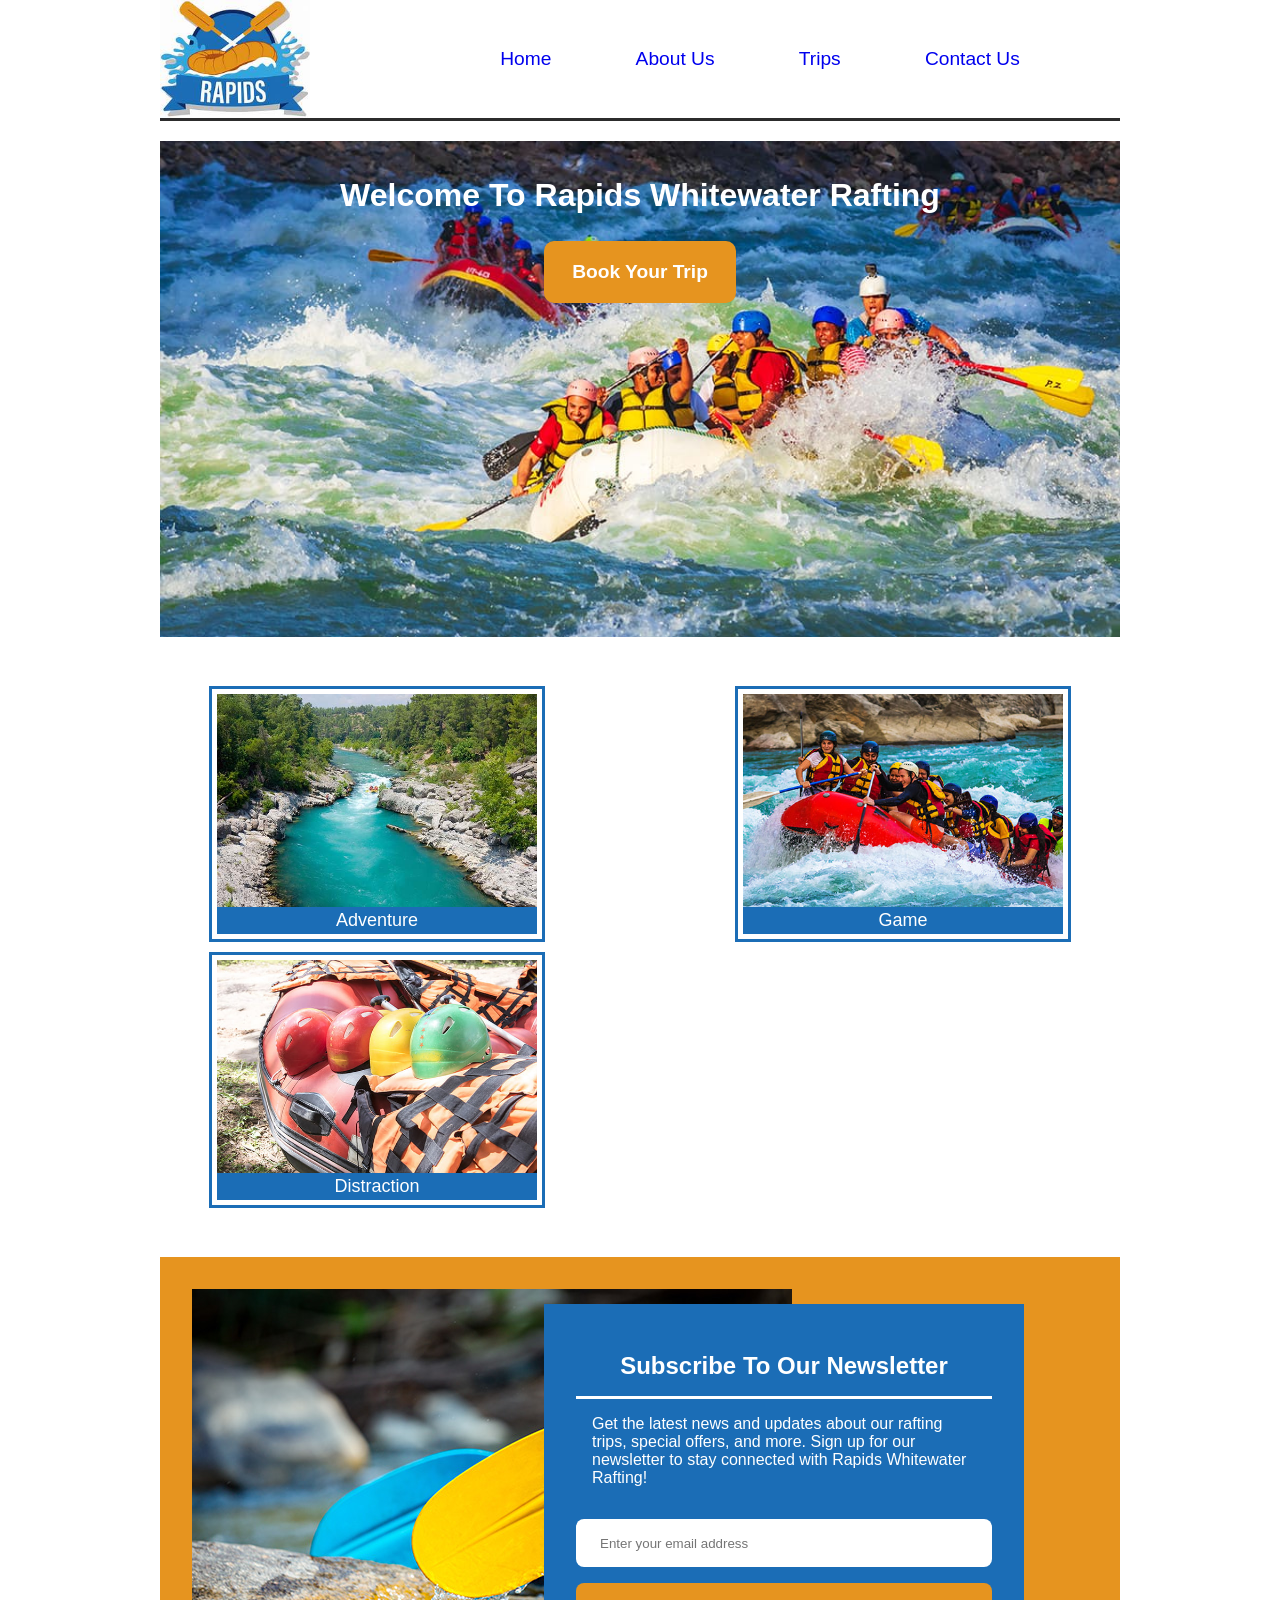
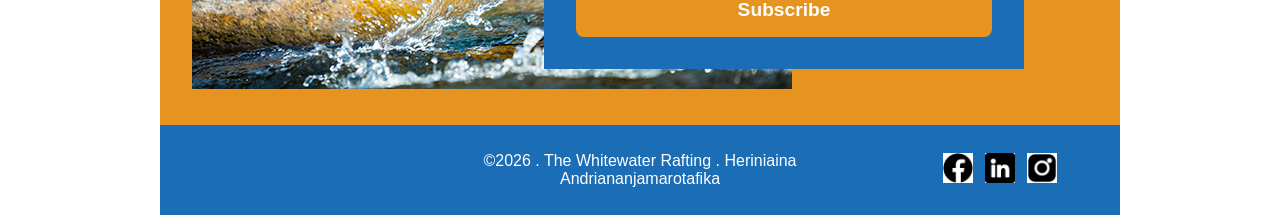
==== wwr/index.html @ 544561e9 "wdd130 Final project" ====
<!DOCTYPE html>
<html lang="en">

    <head>
        <meta charset="UTF-8">
        <meta name="viewport" content="width=device-width, initial-scale=1.0">
        <meta name="description"
            content="This is the Home page for the Whitewater Rafting Site Project">
        <meta name="author" content="Heriniaina Andriananjamarotafika">
        <title>Home Page | Rapids</title>
        <link rel="stylesheet" href="styles/rafting.css">
    </head>

    <body>
        <header>
            <img src="images/wwrlogo.jpeg" alt="The Whitewater Rafting Logo">
            <nav>
                <ul class="navigation">
                    <li> <a href="index.html">Home</a></li>
                    <li> <a href="about.html">About Us</a></li>
                    <li> <a href="trips.html">Trips</a></li>
                    <li><a href="contact.html">Contact Us</a></li>
                </ul>
            </nav>

        </header>
        <main>
            <div class="hero">
                <img src="images/few_members_on_the_river.jpg"
                    alt="few members on the river">
                <h1>Welcome To Rapids Whitewater Rafting</h1>
                <a href="trips.html"> <button>Book Your Trip</button></a>

            </div>
            <section>
                <div class="figure_image figure_home">
                    <figure>
                        <img src="images/adventure.jpg" alt="adventure  river">
                        <figcaption>Adventure</figcaption>
                    </figure>
                    <figure>
                        <img src="images/game.jpg" alt="game river">
                        <figcaption>Game</figcaption>
                    </figure>
                    <figure>
                        <img src="images/distraction.jpg"
                            alt="Distraction river">
                        <figcaption>Distraction</figcaption>
                    </figure>
                </div>
            </section>
            <div class="call_action">
                <img src="images/paddle.jpg" alt="paddle">
                <div class="news_letter">
                    <h2>Subscribe To Our Newsletter</h2>
                    <p>Get the latest news and updates about our rafting trips,
                        special offers, and more. Sign up for our newsletter to
                        stay connected with Rapids Whitewater Rafting!</p>
                    <form>
                        <input type="email" name="email"
                            placeholder="Enter your email address" required>
                        <button type="submit">Subscribe</button>
                    </form>
                </div>
            </div>
        </main>
        <footer>
            <p>©2026 . The Whitewater Rafting . Heriniaina
                Andriananjamarotafika</p>
            <nav class="socialmedia">
                <a href="http://www.facebook.com"><img src="images/facebook.png"
                        alt="Facebook logo"></a>
                <a href="http://linkedin.com"><img src="images/linkedin.png"
                        alt="Linkedin logo"></a>
                <a href="http://instagram.com"><img src="images/instagram.png"
                        alt="Instagram Logo"></a>
            </nav>
        </footer>
    </body>

</html>
---- wwr/styles/rafting.css ----
:root {
    --primary-color: #2c2c2c;
    --secondary-color: #1B6DB6;
    --accent-color: #E6941F;
    --accent-color-light: #FFF;
    --heading-font: "Helvetica";
    --body-font: "Arial";
}

* {
    margin: 0;
    padding: 0;
    box-sizing: border-box;
}

body {
    font-family: var(--body-font);
    color: var(--primary-color);

}

header,
main,
footer {
    width: 75%;
    margin: 0 auto;
}

header {
    display: grid;
    grid-template-columns: 25% 75%;
    align-items: center;
    border-bottom: var(--primary-color) solid;
    margin-bottom: 20px;
}

header img {
    width: 150px;
    height: auto;
}

.navigation {
    display: flex;
    justify-content: space-evenly;
    list-style: none;

}

.navigation li {
    padding: 8px;
    font-size: larger;
}

a {
    text-decoration: none;
}

h1,
h2 {
    font-family: var(--heading-font);
}

h1 {
    color: var(--accent-color-light);
    text-align: center;
    margin-bottom: 20px;
}

h2 {
    color: var(--secondary-color);
    text-align: center;
}

nav,
p,
section,
article {
    margin: 16px;
    padding: 8px;
}

.history {
    display: grid;
    grid-template-columns: 2fr 1fr 2fr;
    grid-template-rows: 10% 90%;
    padding: 2rem;
    border: var(--primary-color) solid;

}

.history h2 {
    grid-column: 1 / 4;

}

.history img {
    width: 100%;
    height: auto;
    padding: 1rem;
}

.socialmedia a {
    text-decoration: none;
}

.socialmedia img {
    width: 30px;
    height: auto;
    background: var(--accent-color-light);
    margin: 4px;

}

.hero {
    position: relative;
    color: var(--primary-color);
}

.hero img {
    display: block;
    width: 100%;
    height: auto;

}

.hero-trips {
    position: relative;
    width: 100%;
    height: 500px;
    background-image: url('../images/red_kanoe.jpg');
    opacity: 0.9;

}

.hero-trips h1 {
    position: absolute;
    top: 200px;
    width: 100%;
    text-align: center;
}

.hero h1 {
    position: absolute;
    top: 20px;
    width: 100%;
    padding: 16px;
    text-align: center;
}

.hero a button {
    position: absolute;
    top: 100px;
    padding: 20px;
    background-color: var(--accent-color);
    color: var(--accent-color-light);
    border: none;
    border-radius: 10px;
    cursor: pointer;
    width: 20%;
    height: auto;
    left: 40%;
    font-weight: bold;
    font-size: larger;
}

.hero article {
    position: absolute;
    background-color: var(--accent-color);
    font-size: larger;
    bottom: 50px;
    margin: 50px;
}

.hero article img {
    float: right;
    width: 125px;
    margin: 10px;
    border: solid var(--primary-color);
}

figure {
    border: thin var(--primary-color) solid;
    display: flex;
    flex-flow: column;
    padding: 5px;
    margin: 5px;
    max-width: 220px;

}

.figure_home figure {
    border: var(--secondary-color) solid;
    display: flex;
    flex-flow: column;
    padding: 5px;
    margin: 5px;
    max-width: 100%;
}

.figure_home img {
    width: 20rem;
}

figure img {
    height: 100%;
    object-fit: cover;
}

.figure_home figcaption {
    background-color: var(--secondary-color);
    color: var(--accent-color-light);
    font-size: large;
    font-style: normal;
    padding: 3px;
    text-align: center;
}




figcaption {
    background-color: var(--primary-color);
    color: var(--accent-color-light);
    font: italic smaller sans-serif;
    padding: 3px;
    text-align: center;
}

.figure_image {
    display: flex;
    flex-wrap: wrap;
    justify-content: space-between;
    padding: 20px;
}

footer {
    display: grid;
    grid-template-columns: repeat(4, 1fr);
    background-color: var(--secondary-color);
    color: var(--accent-color-light);
    text-align: center;
    align-items: center;

}

footer p {
    grid-column: 2 / 4;

}

.top-contact {
    text-align: center;
    margin: 20px 0;

}

.top-contact h1,
p {
    padding: 0;
}

.middle-contact {
    display: flex;
    justify-content: center;
    margin-bottom: 20px;
}

form {
    display: grid;
    grid-template-columns: 1fr 3fr;
    margin: 0 5rem;
    align-items: center;
    padding-right: 10rem;
}

input,
textarea {
    padding: .75rem;
    height: 30px;
}

.radio-list {
    display: grid;
    grid-template-columns: repeat(2, 1fr);
    gap: 10px;
}

input[type="radio"] {
    margin-right: 5px;
    height: 15px;
}

button {
    grid-column: 1 / 3;
    margin: 0 auto;
    display: block;
    border-radius: .5rem;
    width: 100%;
    height: 30px;

}

textarea {
    height: 100px;
    grid-column: 1/3;
}


label[for="message"] {
    grid-column: 1/3;
}

.bottom-contact {
    border: 1px solid var(--primary-color);

}

.bottom-contact .figure_image {
    justify-content: space-around;
}

.bottom-contact .figure_image figure {
    display: block;
    border: none;
}

.bottom-contact figcaption {
    display: block;
    background-color: var(--accent-color-light);
    color: var(--primary-color);
    text-align: center;
    font-size: 1rem;
    font-style: normal;
}

.bottom-contact img {
    width: 150px;
    height: auto;
    object-fit: cover;
    object-position: top;
}

.call_action {
    display: block;
    position: relative;
    width: 100%;
    height: auto;
    background-color: var(--accent-color);
    padding: 2rem;
    align-content: center;
}

.news_letter {
    position: absolute;
    display: block;
    width: 50%;
    height: auto;
    background-color: var(--secondary-color);
    padding: 2rem;
    top: 10%;
    right: 10%;
    color: var(--accent-color-light);
    overflow: hidden;
}

.news_letter h2 {
    text-align: center;
    padding: 1rem;
    color: var(--accent-color-light);
    border-bottom: solid var(--accent-color-light);
}

.news_letter form {
    width: 100%;
    padding: 0;
    margin: 0;
}

.news_letter input[type="email"] {
    grid-column: 1 / 3;
    width: 100%;
    padding: 1.5rem;
    border-radius: 0.5rem;
    border: none;
    margin: 1rem 0;
}

.news_letter button {
    width: 100%;
    height: auto;
    padding: 1rem 0;
    border-radius: 0.5rem;
    border: none;
    background-color: var(--accent-color);
    color: var(--accent-color-light);
    font-weight: bold;
    font-size: larger;
}

.booking {
    display: block;
    width: 50%;
    height: auto;
    background-color: var(--primary-color);
    opacity: 0.9;
    padding: 2rem;
    color: var(--accent-color-light);
    overflow: hidden;
    margin: 2rem 25%;
}

.booking h2 {
    text-align: center;
    padding: 1rem;
    color: var(--accent-color-light);
    border-bottom: solid var(--accent-color-light);
}

.booking button {
    width: 100%;
    grid-column: 1 / 3;
    height: auto;
    padding: 1rem 0;
    border-radius: 0.5rem;
    border: none;
    background-color: var(--secondary-color);
    color: var(--accent-color-light);
    font-weight: bold;
    font-size: larger;
    margin: 1rem 0;
}
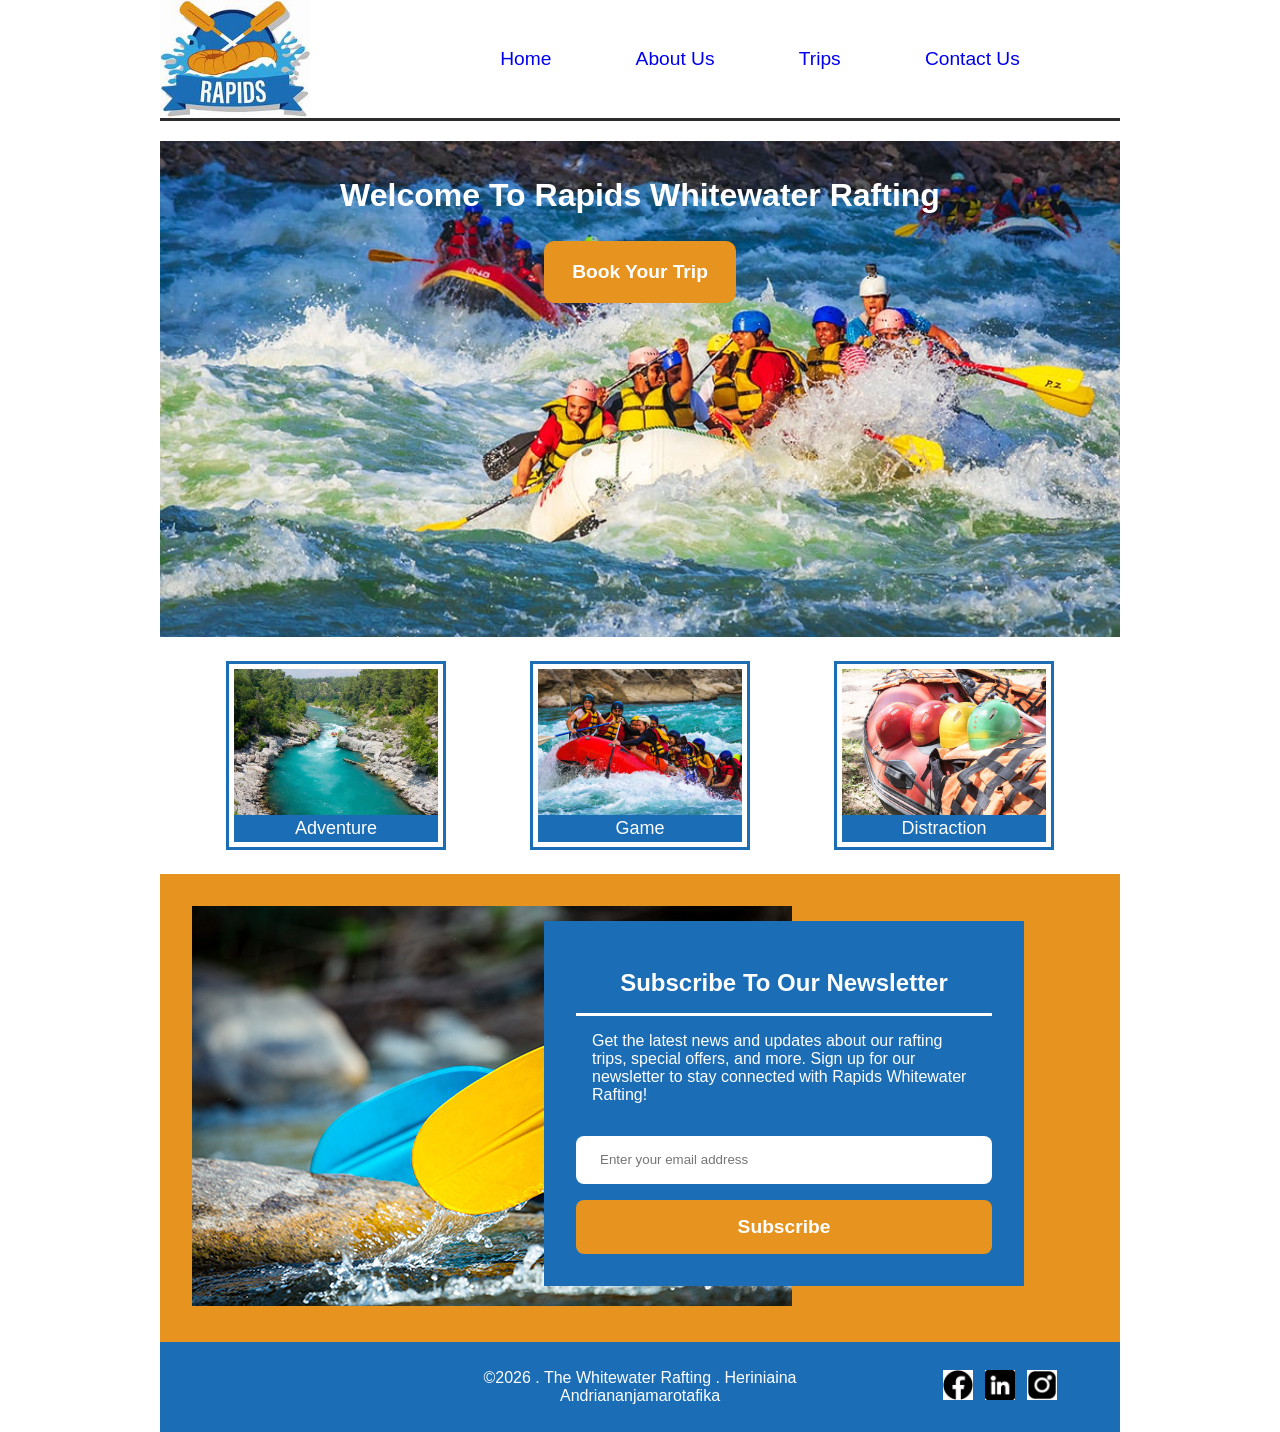
==== commit 69e025df: "wwr130 correction" ====
--- a/wwr/index.html
+++ b/wwr/index.html
@@ -33,7 +33,7 @@
 
             </div>
             <section>
-                <div class="figure_image figure_home">
+                <div class="figure_home">
                     <figure>
                         <img src="images/adventure.jpg" alt="adventure  river">
                         <figcaption>Adventure</figcaption>
--- a/wwr/styles/rafting.css
+++ b/wwr/styles/rafting.css
@@ -71,6 +71,12 @@
     text-align: center;
 }
 
+.top-contact p {
+    color: var(--primary-color);
+    font-size: larger;
+    font-weight: bold;
+}
+
 nav,
 p,
 section,
@@ -127,9 +133,15 @@
     position: relative;
     width: 100%;
     height: 500px;
-    background-image: url('../images/red_kanoe.jpg');
-    opacity: 0.9;
-
+
+}
+
+.hero-trips img {
+    display: block;
+    width: 100%;
+    height: 100%;
+    object-fit: cover;
+    object-position: top;
 }
 
 .hero-trips h1 {
@@ -188,17 +200,23 @@
 
 }
 
+.figure_home {
+    display: grid;
+    grid-template-columns: 1fr 1fr 1fr;
+    place-items: center;
+    width: 100%;
+
+}
+
 .figure_home figure {
     border: var(--secondary-color) solid;
-    display: flex;
-    flex-flow: column;
-    padding: 5px;
-    margin: 5px;
-    max-width: 100%;
-}
+    height: 100%;
+}
+
+
 
 .figure_home img {
-    width: 20rem;
+    width: auto;
 }
 
 figure img {
@@ -326,8 +344,7 @@
 
 .bottom-contact figcaption {
     display: block;
-    background-color: var(--accent-color-light);
-    color: var(--primary-color);
+    color: var(--accent-color-light);
     text-align: center;
     font-size: 1rem;
     font-style: normal;
